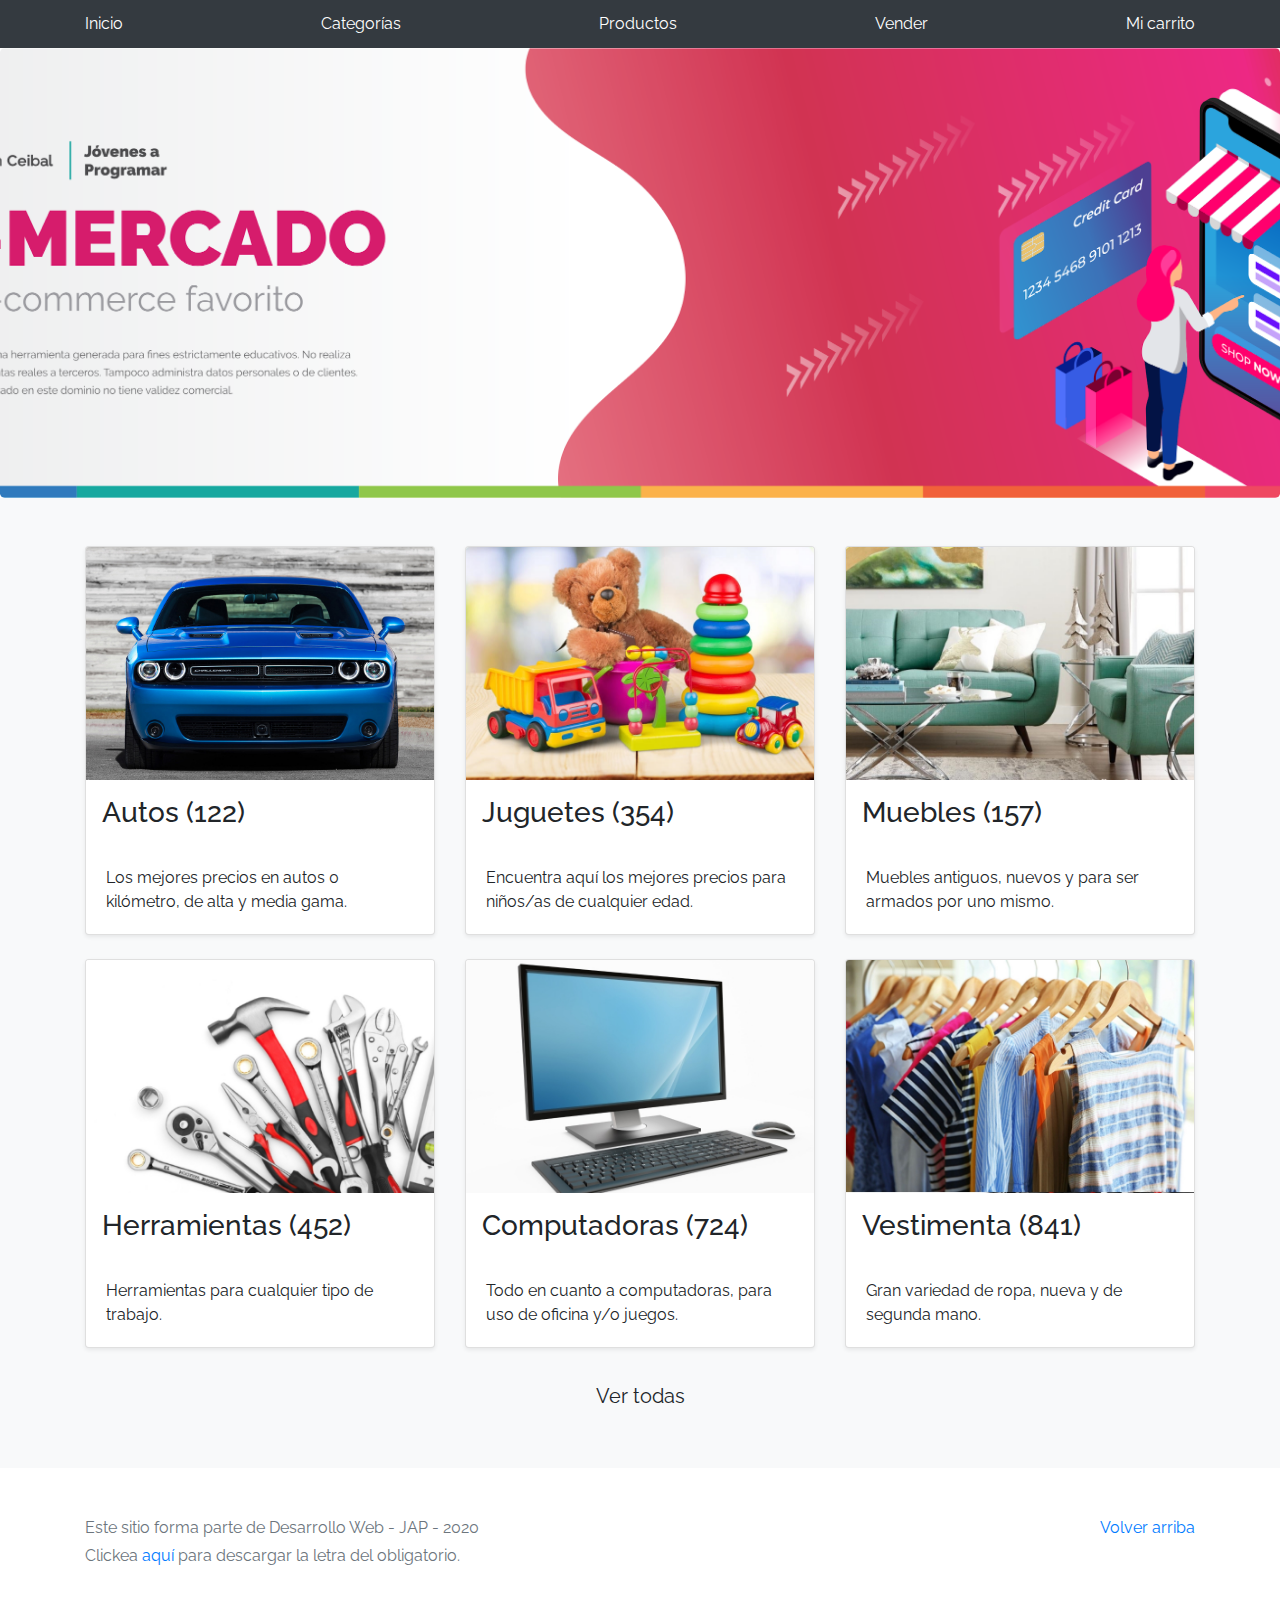
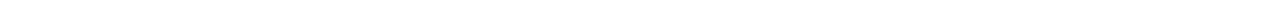
==== index.html @ 361a7947 "primer commit" ====
<!DOCTYPE html>
<!-- saved from url=(0049)https://getbootstrap.com/docs/4.3/examples/album/ -->
<html lang="en">
  <head>
    <meta http-equiv="Content-Type" content="text/html; charset=UTF-8">
    <meta name="viewport" content="width=device-width, initial-scale=1, shrink-to-fit=no">
    <meta name="description" content="">
    <title>eMercado - Todo lo que busques está aquí</title>

    <link rel="canonical" href="https://getbootstrap.com/docs/4.3/examples/album/">
    <link href="https://fonts.googleapis.com/css?family=Raleway:300,300i,400,400i,700,700i,900,900i" rel="stylesheet">
    <!-- Bootstrap core CSS -->
    <link href="css/bootstrap.min.css" rel="stylesheet">
    <link href="css/styles.css" rel="stylesheet">
  </head>
  <body>
    <nav class="site-header sticky-top py-1 bg-dark">
      <div class="container d-flex flex-column flex-md-row justify-content-between">
        <a class="py-2 d-none d-md-inline-block" href="index.html">Inicio</a>
        <a class="py-2 d-none d-md-inline-block" href="categories.html">Categorías</a>
        <a class="py-2 d-none d-md-inline-block" href="products.html">Productos</a>
        <a class="py-2 d-none d-md-inline-block" href="sell.html">Vender</a>
        <a class="py-2 d-none d-md-inline-block" href="cart.html">Mi carrito</a>
      </div>
    </nav>
    <main role="main">
      <section class="jumbotron text-center">
        <div class="m-5">
          <h1></h1>
        </div>
      </section>
      <div class="album py-5 bg-light">
        <div class="container">
          <div class="row">
            <div class="col-md-4">
              <a href="categories.html" class="card mb-4 shadow-sm custom-card">
                <img class="bd-placeholder-img card-img-top"  src="img/cat1.jpg">
                <h3 class="m-3">Autos (122)</h3>
                <div class="card-body">
                  <p class="card-text">Los mejores precios en autos 0 kilómetro, de alta y media gama.</p>
                </div>
              </a>
            </div>
            <div class="col-md-4">
                <a href="categories.html" class="card mb-4 shadow-sm custom-card">
                  <img class="bd-placeholder-img card-img-top" src="img/cat2.jpg">
                  <h3 class="m-3">Juguetes (354)</h3>
                  <div class="card-body">
                    <p class="card-text">Encuentra aquí los mejores precios para niños/as de cualquier edad.</p>
                  </div>
                </a>
            </div>
            <div class="col-md-4">
                <a href="categories.html" class="card mb-4 shadow-sm custom-card">
                  <img class="bd-placeholder-img card-img-top" src="img/cat3.jpg">
                  <h3 class="m-3">Muebles (157)</h3>
                  <div class="card-body">
                    <p class="card-text">Muebles antiguos, nuevos y para ser armados por uno mismo.</p>
                  </div>
                </a>
            </div>
            <div class="col-md-4">
                <a href="categories.html" class="card mb-4 shadow-sm custom-card">
                  <img class="bd-placeholder-img card-img-top" src="img/cat4.jpg">
                  <h3 class="m-3">Herramientas (452)</h3>
                  <div class="card-body">
                    <p class="card-text">Herramientas para cualquier tipo de trabajo.</p>
                  </div>
                </a>
            </div>
            <div class="col-md-4">
                <a href="categories.html" class="card mb-4 shadow-sm custom-card">
                  <img class="bd-placeholder-img card-img-top" src="img/cat5.jpg">
                  <h3 class="m-3">Computadoras (724)</h3>
                  <div class="card-body">
                    <p class="card-text">Todo en cuanto a computadoras, para uso de oficina y/o juegos.</p>
                  </div>
                </a>
            </div>
            <div class="col-md-4">
                <a href="categories.html" class="card mb-4 shadow-sm custom-card">
                  <img class="bd-placeholder-img card-img-top" src="img/cat6.jpg">
                  <h3 class="m-3">Vestimenta (841)</h3>
                  <div class="card-body">
                    <p class="card-text">Gran variedad de ropa, nueva y de segunda mano.</p>
                  </div>
                </a>
            </div>
          </div>
          <div class="row">
              <a type="button" class="btn btn-light btn-lg btn-block" href="categories.html">Ver todas</a>
          </div>
        </div>
      </div>
    </main>
    <footer class="text-muted">
      <div class="container">
        <p class="float-right">
          <a href="#">Volver arriba</a>
        </p>
        <p>Este sitio forma parte de Desarrollo Web - JAP - 2020</p>
        <p>Clickea <a target="_blank" href="Letra.pdf">aquí</a> para descargar la letra del obligatorio.</p>
      </div>
    </footer>
    <script src="js/jquery-3.4.1.min.js"></script>
    <script src="js/bootstrap.bundle.min.js"></script>
    <script src="js/init.js"></script>
  </body>
</html>
---- css/styles.css ----
.jumbotron, .card-body, .container, .site-header{
    font-family: 'Raleway', serif !important;
}

.jumbotron .display-4{
    font-weight: bold;
}

.jumbotron {
  height: 50vh;
  padding: 5em inherit;
  margin-bottom: 0;
  background-color: #53C0FB;
  background: url('../img/cover_back.png');
  background-size: cover;
  background-position: center;
  background-repeat: no-repeat;
  color: black;
  font-weight: bold;
}

@media (min-width: 768px) {
  .jumbotron {
    padding-top: 6rem;
    padding-bottom: 6rem;
  }
}

.jumbotron p:last-child {
  margin-bottom: 0;
}

.jumbotron-heading {
  font-weight: 300;
}

.jumbotron .container {
  max-width: 40rem;
  background-color: rgba(255, 255, 255, 0.5);
  border-radius: 10px;
  text-shadow: 1px 1px 2px grey;
}

.jumbotron .lead{
  font-size: 38px;
}

footer {
  padding-top: 3rem;
  padding-bottom: 3rem;
}

footer p {
  margin-bottom: .25rem;
}

.site-header a {
  color: white;
  transition: ease-in-out color .15s;
}

.light-text {
  color: white;
}

.site-header .dropdown-menu a {
  color: black;
}

.dropzone{
  border: 2px dashed #0087F7;
  border-radius: 5px;
  background: white;
}

.alert{
  position: fixed;
  top:80px;
  width: 50%;
  left: 50%;
  transform: translate(-50%, 0);
}

.lds-ring {
  display: inline-block;
  position: relative;
  width: 64px;
  height: 64px;
  top:50%;
  left: 50%;
}
.lds-ring div {
  box-sizing: border-box;
  display: block;
  position: absolute;
  width: 51px;
  height: 51px;
  margin: 6px;
  border: 6px solid #fff;
  border-radius: 50%;
  animation: lds-ring 1.2s cubic-bezier(0.5, 0, 0.5, 1) infinite;
  border-color: #fff transparent transparent transparent;
}
.lds-ring div:nth-child(1) {
  animation-delay: -0.45s;
}
.lds-ring div:nth-child(2) {
  animation-delay: -0.3s;
}
.lds-ring div:nth-child(3) {
  animation-delay: -0.15s;
}
@keyframes lds-ring {
  0% {
    transform: rotate(0deg);
  }
  100% {
    transform: rotate(360deg);
  }
}

#spinner-wrapper{
  position: fixed;
  background-color: rgba(0,0,0,0.5);
  width:100%;
  height: 100%;
  top:0;
  left:0;
  z-index: 1021;
  display: none;
}

a.custom-card,
a.custom-card:hover {
  color: inherit;
  text-decoration: inherit;
}

.checked {
  color: orange;
}
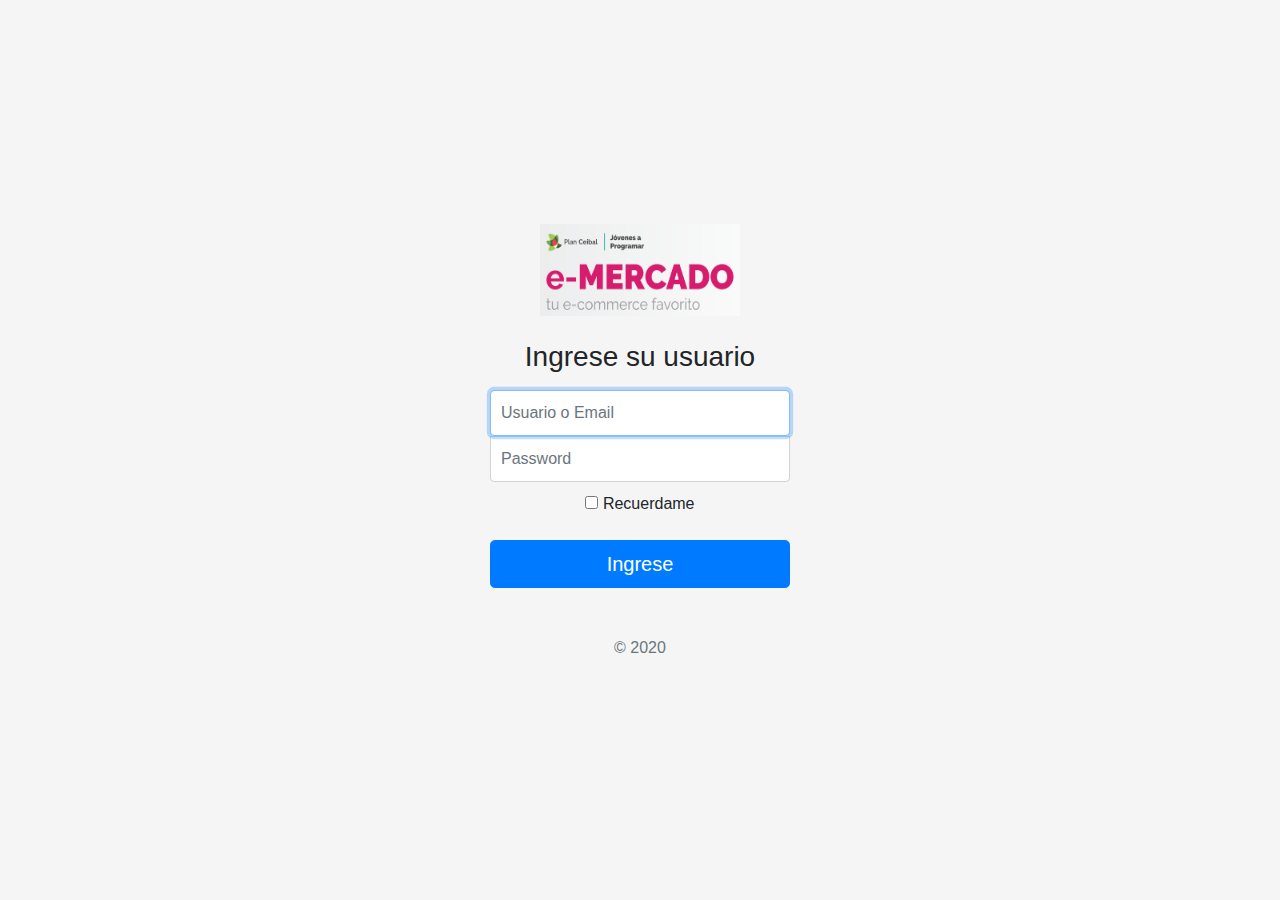
==== commit 524584b6: "cambio login por index" ====
--- a/index.html
+++ b/index.html
@@ -1,109 +1,79 @@
 <!DOCTYPE html>
 <!-- saved from url=(0049)https://getbootstrap.com/docs/4.3/examples/album/ -->
 <html lang="en">
-  <head>
-    <meta http-equiv="Content-Type" content="text/html; charset=UTF-8">
-    <meta name="viewport" content="width=device-width, initial-scale=1, shrink-to-fit=no">
-    <meta name="description" content="">
-    <title>eMercado - Todo lo que busques está aquí</title>
 
-    <link rel="canonical" href="https://getbootstrap.com/docs/4.3/examples/album/">
-    <link href="https://fonts.googleapis.com/css?family=Raleway:300,300i,400,400i,700,700i,900,900i" rel="stylesheet">
-    <!-- Bootstrap core CSS -->
-    <link href="css/bootstrap.min.css" rel="stylesheet">
-    <link href="css/styles.css" rel="stylesheet">
-  </head>
-  <body>
-    <nav class="site-header sticky-top py-1 bg-dark">
-      <div class="container d-flex flex-column flex-md-row justify-content-between">
-        <a class="py-2 d-none d-md-inline-block" href="index.html">Inicio</a>
-        <a class="py-2 d-none d-md-inline-block" href="categories.html">Categorías</a>
-        <a class="py-2 d-none d-md-inline-block" href="products.html">Productos</a>
-        <a class="py-2 d-none d-md-inline-block" href="sell.html">Vender</a>
-        <a class="py-2 d-none d-md-inline-block" href="cart.html">Mi carrito</a>
-      </div>
-    </nav>
-    <main role="main">
-      <section class="jumbotron text-center">
-        <div class="m-5">
-          <h1></h1>
-        </div>
-      </section>
-      <div class="album py-5 bg-light">
-        <div class="container">
-          <div class="row">
-            <div class="col-md-4">
-              <a href="categories.html" class="card mb-4 shadow-sm custom-card">
-                <img class="bd-placeholder-img card-img-top"  src="img/cat1.jpg">
-                <h3 class="m-3">Autos (122)</h3>
-                <div class="card-body">
-                  <p class="card-text">Los mejores precios en autos 0 kilómetro, de alta y media gama.</p>
-                </div>
-              </a>
-            </div>
-            <div class="col-md-4">
-                <a href="categories.html" class="card mb-4 shadow-sm custom-card">
-                  <img class="bd-placeholder-img card-img-top" src="img/cat2.jpg">
-                  <h3 class="m-3">Juguetes (354)</h3>
-                  <div class="card-body">
-                    <p class="card-text">Encuentra aquí los mejores precios para niños/as de cualquier edad.</p>
-                  </div>
-                </a>
-            </div>
-            <div class="col-md-4">
-                <a href="categories.html" class="card mb-4 shadow-sm custom-card">
-                  <img class="bd-placeholder-img card-img-top" src="img/cat3.jpg">
-                  <h3 class="m-3">Muebles (157)</h3>
-                  <div class="card-body">
-                    <p class="card-text">Muebles antiguos, nuevos y para ser armados por uno mismo.</p>
-                  </div>
-                </a>
-            </div>
-            <div class="col-md-4">
-                <a href="categories.html" class="card mb-4 shadow-sm custom-card">
-                  <img class="bd-placeholder-img card-img-top" src="img/cat4.jpg">
-                  <h3 class="m-3">Herramientas (452)</h3>
-                  <div class="card-body">
-                    <p class="card-text">Herramientas para cualquier tipo de trabajo.</p>
-                  </div>
-                </a>
-            </div>
-            <div class="col-md-4">
-                <a href="categories.html" class="card mb-4 shadow-sm custom-card">
-                  <img class="bd-placeholder-img card-img-top" src="img/cat5.jpg">
-                  <h3 class="m-3">Computadoras (724)</h3>
-                  <div class="card-body">
-                    <p class="card-text">Todo en cuanto a computadoras, para uso de oficina y/o juegos.</p>
-                  </div>
-                </a>
-            </div>
-            <div class="col-md-4">
-                <a href="categories.html" class="card mb-4 shadow-sm custom-card">
-                  <img class="bd-placeholder-img card-img-top" src="img/cat6.jpg">
-                  <h3 class="m-3">Vestimenta (841)</h3>
-                  <div class="card-body">
-                    <p class="card-text">Gran variedad de ropa, nueva y de segunda mano.</p>
-                  </div>
-                </a>
-            </div>
-          </div>
-          <div class="row">
-              <a type="button" class="btn btn-light btn-lg btn-block" href="categories.html">Ver todas</a>
-          </div>
-        </div>
-      </div>
-    </main>
-    <footer class="text-muted">
-      <div class="container">
-        <p class="float-right">
-          <a href="#">Volver arriba</a>
-        </p>
-        <p>Este sitio forma parte de Desarrollo Web - JAP - 2020</p>
-        <p>Clickea <a target="_blank" href="Letra.pdf">aquí</a> para descargar la letra del obligatorio.</p>
-      </div>
-    </footer>
-    <script src="js/jquery-3.4.1.min.js"></script>
-    <script src="js/bootstrap.bundle.min.js"></script>
-    <script src="js/init.js"></script>
-  </body>
+<head>
+  <meta http-equiv="Content-Type" content="text/html; charset=UTF-8">
+  <meta name="viewport" content="width=device-width, initial-scale=1, shrink-to-fit=no">
+  <meta name="description" content="">
+
+  <!--autenticacion google
+  <meta name="google-signin-client_id"
+    content="233627494745-05sc0lkijip6g7tqjkb75t0703ckfo9u.apps.googleusercontent.com">
+  <script src="https://apis.google.com/js/platform.js" async defer></script>
+      autenticacion google-->
+
+  <title>eMercado - Todo lo que busques está aquí</title>
+  <link rel="canonical" href="https://getbootstrap.com/docs/4.5/examples/sign-in/">
+  <link href="https://fonts.googleapis.com/css?family=Raleway:300,300i,400,400i,700,700i,900,900i" rel="stylesheet">
+
+  <!-- Bootstrap core CSS -->
+  <link href="css/bootstrap.min.css" rel="stylesheet">
+  <link href="css/styles.css" rel="stylesheet">
+  <!-- Custom styles for this template -->
+  <link href="css/signin.css" rel="stylesheet">
+  <style>
+    html,
+    body {
+      height: 100%;
+    }
+
+    body {
+      display: -ms-flexbox;
+      display: flex;
+      -ms-flex-align: center;
+      align-items: center;
+      padding-top: 40px;
+      padding-bottom: 40px;
+      background-color: #f5f5f5;
+    }
+
+    .signin {
+      width: 100%;
+      max-width: 330px;
+      padding: 15px;
+      margin: auto;
+    }
+  </style>
+</head>
+</head>
+
+
+<body class="text-center">
+  <form class="form-signin" action="index.html">
+    <img class="mb-4" src="img/login.png" alt="" width="200" height="92">
+    <h1 class="h3 mb-3 font-weight-normal">Ingrese su usuario</h1>
+    <label for="inputEmail" class="sr-only">Usuario o Correo electrónico</label>
+    <input type="textbox" id="inputEmail" class="form-control" placeholder="Usuario o Email" required autofocus>
+    <label for="inputPassword" class="sr-only">Contraseña</label>
+    <input type="password" id="inputPassword" class="form-control" placeholder="Password" required>
+    <div class="checkbox mb-3">
+      <label>
+        <!--autenticacion google
+        <div class="g-signin2" data-onsucess="OnSignIn" data-scope="https://www.googleapis.com/auth/plus.login"
+          data-accesstype="offline" data-redirecturi="http://localhost:5500/index.html"></div>
+            autenticacion google-->
+        <input type="checkbox" value="remember-me"> Recuerdame
+      </label>
+    </div>
+    <button class="btn btn-lg btn-primary btn-block">Ingrese</button>
+    <p class="mt-5 mb-3 text-muted">&copy; 2020</p>
+
+  </form>
+
+  <script src="js/init.js"></script>
+  <script src="js/login.js"></script>
+
+</body>
+
 </html>--- a/css/signin.css
+++ b/css/signin.css
@@ -0,0 +1,44 @@
+html,
+body {
+  height: 100%;
+}
+
+body {
+  display: -ms-flexbox;
+  display: flex;
+  -ms-flex-align: center;
+  align-items: center;
+  padding-top: 40px;
+  padding-bottom: 40px;
+  background-color: #f5f5f5;
+}
+
+.form-signin {
+  width: 100%;
+  max-width: 330px;
+  padding: 15px;
+  margin: auto;
+}
+.form-signin .checkbox {
+  font-weight: 400;
+}
+.form-signin .form-control {
+  position: relative;
+  box-sizing: border-box;
+  height: auto;
+  padding: 10px;
+  font-size: 16px;
+}
+.form-signin .form-control:focus {
+  z-index: 2;
+}
+.form-signin input[type="email"] {
+  margin-bottom: -1px;
+  border-bottom-right-radius: 0;
+  border-bottom-left-radius: 0;
+}
+.form-signin input[type="password"] {
+  margin-bottom: 10px;
+  border-top-left-radius: 0;
+  border-top-right-radius: 0;
+}
